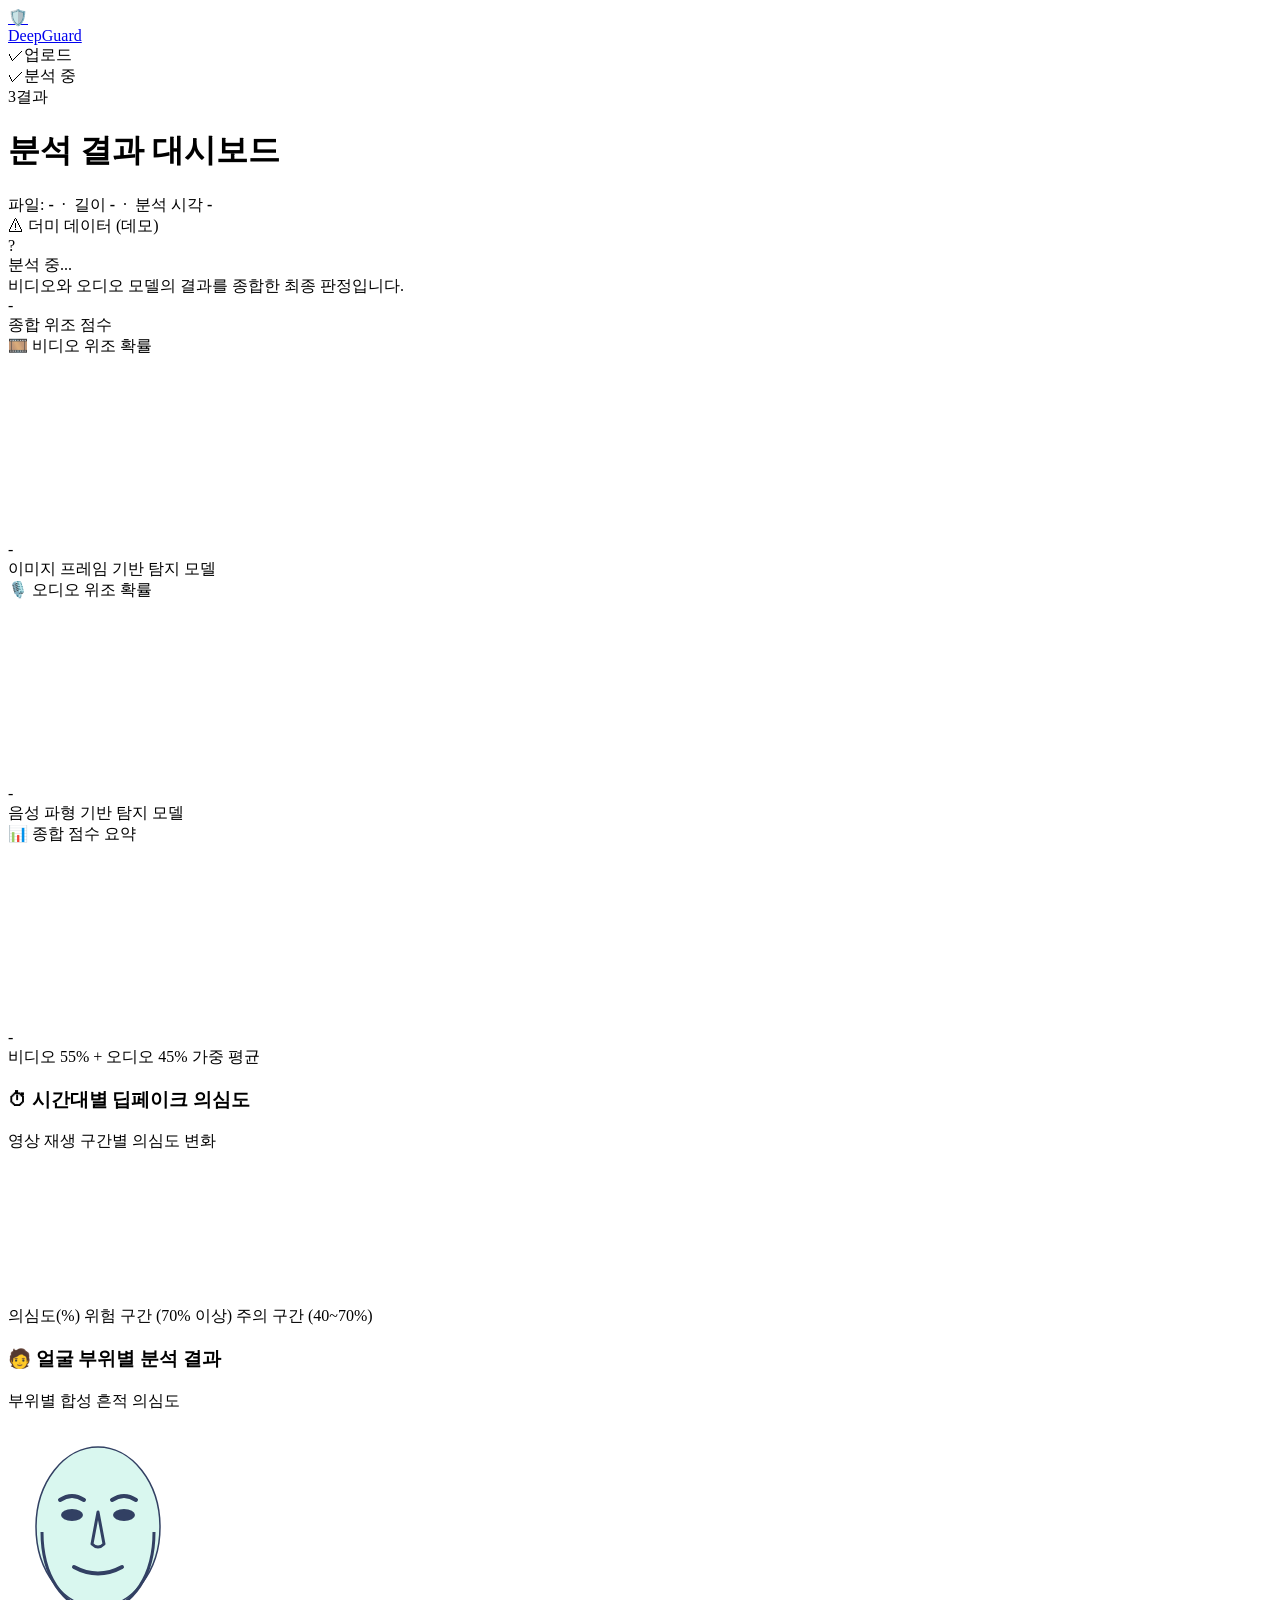
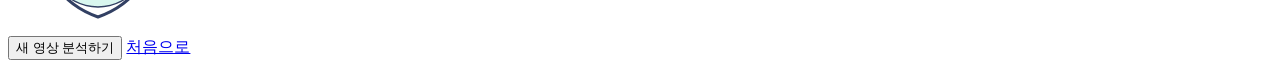
==== dashboard.html @ b5bb5947 "Initial setup for each file 비디오 위조 확률 — 원형 게이지 오디오 위조 확률 — 원형 게이지 종합 점수 — 가중평균 게이지 + 상단 종합 판정 카드(진짜/" ====
﻿<!DOCTYPE html>
<html lang="ko">
<head>
    <meta charset="UTF-8" />
    <meta name="viewport" content="width=device-width, initial-scale=1.0" />
    <title>분석 결과 | DeepGuard</title>
    <link rel="stylesheet" href="css/style.css" />
</head>
<body>

    <nav class="navbar">
        <div class="navbar-inner">
            <a href="index.html" class="brand">
                <div class="brand-mark">🛡️</div>
                DeepGuard
            </a>
            <div class="nav-steps">
                <div class="nav-step done"><span class="dot">✓</span><span class="label">업로드</span></div>
                <div class="nav-step-connector"></div>
                <div class="nav-step done"><span class="dot">✓</span><span class="label">분석 중</span></div>
                <div class="nav-step-connector"></div>
                <div class="nav-step active"><span class="dot">3</span><span class="label">결과</span></div>
            </div>
        </div>
    </nav>

    <div class="container">
        <div class="dash-summary">
            <div>
                <h1>분석 결과 대시보드</h1>
                <div class="fname">파일: <b id="sumFileName">-</b> &nbsp;·&nbsp; 길이 <b id="sumDuration">-</b> &nbsp;·&nbsp; 분석 시각 <b id="sumTime">-</b></div>
            </div>
            <span class="badge badge-warning">⚠ 더미 데이터 (데모)</span>
        </div>

        <div class="dashboard-grid">

            <!-- 종합 판정 -->
            <div class="card verdict-card g-12" id="verdictCard">
                <div class="verdict-icon" id="verdictIcon">?</div>
                <div class="verdict-body">
                    <div class="verdict-title" id="verdictTitle">분석 중...</div>
                    <div class="verdict-desc" id="verdictDesc">비디오와 오디오 모델의 결과를 종합한 최종 판정입니다.</div>
                </div>
                <div class="verdict-score">
                    <div class="num" id="verdictScore">-</div>
                    <div class="lbl">종합 위조 점수</div>
                </div>
            </div>

            <!-- 비디오 위조 확률 -->
            <div class="card metric-card g-4">
                <div class="metric-label"><span class="ic">🎞️</span> 비디오 위조 확률</div>
                <canvas id="videoGauge" width="180" height="180"></canvas>
                <div class="gauge-num" id="videoGaugeNum">-</div>
                <div class="gauge-sub">이미지 프레임 기반 탐지 모델</div>
            </div>

            <!-- 오디오 위조 확률 -->
            <div class="card metric-card g-4">
                <div class="metric-label"><span class="ic">🎙️</span> 오디오 위조 확률</div>
                <canvas id="audioGauge" width="180" height="180"></canvas>
                <div class="gauge-num" id="audioGaugeNum">-</div>
                <div class="gauge-sub">음성 파형 기반 탐지 모델</div>
            </div>

            <!-- 종합 점수 요약 -->
            <div class="card metric-card g-4">
                <div class="metric-label"><span class="ic">📊</span> 종합 점수 요약</div>
                <canvas id="overallGauge" width="180" height="180"></canvas>
                <div class="gauge-num" id="overallGaugeNum">-</div>
                <div class="gauge-sub" id="overallGaugeSub">비디오 55% + 오디오 45% 가중 평균</div>
            </div>

            <!-- 시간대별 딥페이크 의심도 -->
            <div class="card g-12 timeline-card">
                <div class="card-title-row">
                    <h3>⏱ 시간대별 딥페이크 의심도</h3>
                    <span class="hint">영상 재생 구간별 의심도 변화</span>
                </div>
                <canvas id="timelineChart"></canvas>
                <div class="timeline-legend">
                    <span><span class="legend-dot" style="background:#4fd1ff"></span>의심도(%)</span>
                    <span><span class="legend-dot" style="background:#ff5470"></span>위험 구간 (70% 이상)</span>
                    <span><span class="legend-dot" style="background:#ffb454"></span>주의 구간 (40~70%)</span>
                </div>
            </div>

            <!-- 얼굴 부위별 분석 -->
            <div class="card g-12">
                <div class="card-title-row">
                    <h3>🧑 얼굴 부위별 분석 결과</h3>
                    <span class="hint">부위별 합성 흔적 의심도</span>
                </div>
                <div class="face-analysis-body">
                    <div class="face-svg-wrap">
                        <svg id="faceSvg" width="180" height="220" viewBox="0 0 180 220">
                            <!-- 얼굴 윤곽 -->
                            <ellipse id="regSkin" cx="90" cy="115" rx="62" ry="80" fill="#2dd4a7" fill-opacity="0.18" stroke="#324063" stroke-width="1.5" />
                            <!-- 턱선 -->
                            <path id="regJaw" d="M 34 120 Q 34 185 90 205 Q 146 185 146 120" fill="none" stroke="#324063" stroke-width="3" />
                            <!-- 눈썹 -->
                            <path id="regBrows" d="M 52 88 Q 64 80 76 88 M 104 88 Q 116 80 128 88" fill="none" stroke="#324063" stroke-width="4" stroke-linecap="round" />
                            <!-- 눈 -->
                            <g id="regEyes">
                                <ellipse cx="64" cy="103" rx="11" ry="6" fill="#324063" />
                                <ellipse cx="116" cy="103" rx="11" ry="6" fill="#324063" />
                            </g>
                            <!-- 코 -->
                            <path id="regNose" d="M 90 100 L 84 132 Q 90 138 96 132 Z" fill="none" stroke="#324063" stroke-width="3" stroke-linejoin="round" />
                            <!-- 입 -->
                            <path id="regMouth" d="M 66 155 Q 90 168 114 155" fill="none" stroke="#324063" stroke-width="4" stroke-linecap="round" />
                        </svg>
                    </div>
                    <div class="face-region-list" id="faceRegionList">
                        <!-- JS가 채웁니다 -->
                    </div>
                </div>
            </div>

            <div class="dash-actions">
                <button id="restartBtn" class="btn btn-secondary">새 영상 분석하기</button>
                <a href="index.html" class="btn btn-secondary">처음으로</a>
            </div>

        </div>
    </div>

    <script src="js/common.js"></script>
    <script src="js/dashboard.js"></script>
</body>
</html>
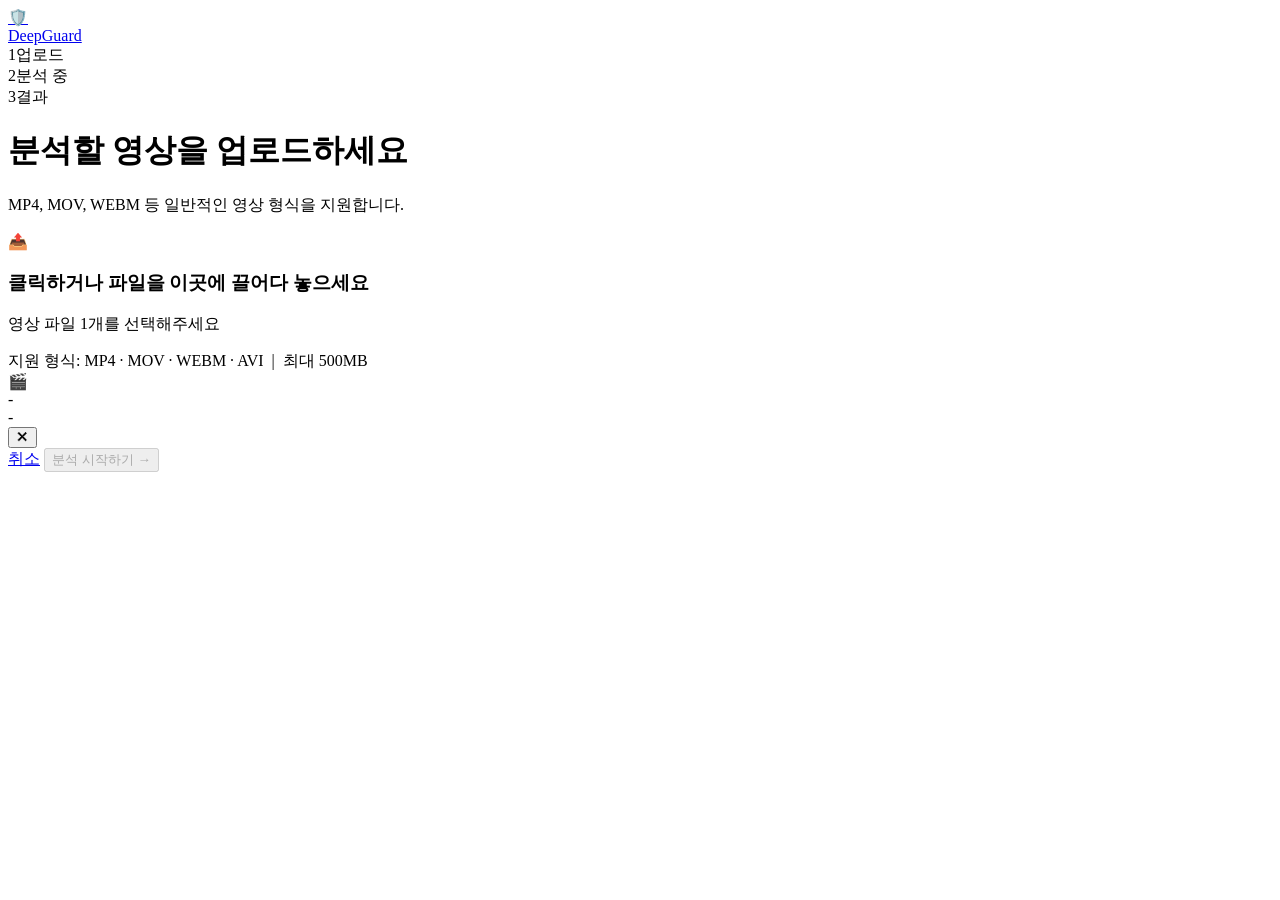
==== commit 7ee2c596: "Fixed a rendering error." ====
--- a/dashboard.html
+++ b/dashboard.html
@@ -1,132 +1,132 @@
-﻿<!DOCTYPE html>
+<!DOCTYPE html>
 <html lang="ko">
 <head>
-    <meta charset="UTF-8" />
-    <meta name="viewport" content="width=device-width, initial-scale=1.0" />
-    <title>분석 결과 | DeepGuard</title>
-    <link rel="stylesheet" href="css/style.css" />
+<meta charset="UTF-8" />
+<meta name="viewport" content="width=device-width, initial-scale=1.0" />
+<title>분석 결과 | DeepGuard</title>
+<link rel="stylesheet" href="css/style.css" />
 </head>
 <body>
 
-    <nav class="navbar">
-        <div class="navbar-inner">
-            <a href="index.html" class="brand">
-                <div class="brand-mark">🛡️</div>
-                DeepGuard
-            </a>
-            <div class="nav-steps">
-                <div class="nav-step done"><span class="dot">✓</span><span class="label">업로드</span></div>
-                <div class="nav-step-connector"></div>
-                <div class="nav-step done"><span class="dot">✓</span><span class="label">분석 중</span></div>
-                <div class="nav-step-connector"></div>
-                <div class="nav-step active"><span class="dot">3</span><span class="label">결과</span></div>
-            </div>
-        </div>
-    </nav>
+<nav class="navbar">
+  <div class="navbar-inner">
+    <a href="index.html" class="brand">
+      <div class="brand-mark">🛡️</div>
+      DeepGuard
+    </a>
+    <div class="nav-steps">
+      <div class="nav-step done"><span class="dot">✓</span><span class="label">업로드</span></div>
+      <div class="nav-step-connector"></div>
+      <div class="nav-step done"><span class="dot">✓</span><span class="label">분석 중</span></div>
+      <div class="nav-step-connector"></div>
+      <div class="nav-step active"><span class="dot">3</span><span class="label">결과</span></div>
+    </div>
+  </div>
+</nav>
 
-    <div class="container">
-        <div class="dash-summary">
-            <div>
-                <h1>분석 결과 대시보드</h1>
-                <div class="fname">파일: <b id="sumFileName">-</b> &nbsp;·&nbsp; 길이 <b id="sumDuration">-</b> &nbsp;·&nbsp; 분석 시각 <b id="sumTime">-</b></div>
-            </div>
-            <span class="badge badge-warning">⚠ 더미 데이터 (데모)</span>
-        </div>
+<div class="container">
+  <div class="dash-summary">
+    <div>
+      <h1>분석 결과 대시보드</h1>
+      <div class="fname">파일: <b id="sumFileName">-</b> &nbsp;·&nbsp; 길이 <b id="sumDuration">-</b> &nbsp;·&nbsp; 분석 시각 <b id="sumTime">-</b></div>
+    </div>
+    <span class="badge badge-warning">⚠ 더미 데이터 (데모)</span>
+  </div>
 
-        <div class="dashboard-grid">
+  <div class="dashboard-grid">
 
-            <!-- 종합 판정 -->
-            <div class="card verdict-card g-12" id="verdictCard">
-                <div class="verdict-icon" id="verdictIcon">?</div>
-                <div class="verdict-body">
-                    <div class="verdict-title" id="verdictTitle">분석 중...</div>
-                    <div class="verdict-desc" id="verdictDesc">비디오와 오디오 모델의 결과를 종합한 최종 판정입니다.</div>
-                </div>
-                <div class="verdict-score">
-                    <div class="num" id="verdictScore">-</div>
-                    <div class="lbl">종합 위조 점수</div>
-                </div>
-            </div>
-
-            <!-- 비디오 위조 확률 -->
-            <div class="card metric-card g-4">
-                <div class="metric-label"><span class="ic">🎞️</span> 비디오 위조 확률</div>
-                <canvas id="videoGauge" width="180" height="180"></canvas>
-                <div class="gauge-num" id="videoGaugeNum">-</div>
-                <div class="gauge-sub">이미지 프레임 기반 탐지 모델</div>
-            </div>
-
-            <!-- 오디오 위조 확률 -->
-            <div class="card metric-card g-4">
-                <div class="metric-label"><span class="ic">🎙️</span> 오디오 위조 확률</div>
-                <canvas id="audioGauge" width="180" height="180"></canvas>
-                <div class="gauge-num" id="audioGaugeNum">-</div>
-                <div class="gauge-sub">음성 파형 기반 탐지 모델</div>
-            </div>
-
-            <!-- 종합 점수 요약 -->
-            <div class="card metric-card g-4">
-                <div class="metric-label"><span class="ic">📊</span> 종합 점수 요약</div>
-                <canvas id="overallGauge" width="180" height="180"></canvas>
-                <div class="gauge-num" id="overallGaugeNum">-</div>
-                <div class="gauge-sub" id="overallGaugeSub">비디오 55% + 오디오 45% 가중 평균</div>
-            </div>
-
-            <!-- 시간대별 딥페이크 의심도 -->
-            <div class="card g-12 timeline-card">
-                <div class="card-title-row">
-                    <h3>⏱ 시간대별 딥페이크 의심도</h3>
-                    <span class="hint">영상 재생 구간별 의심도 변화</span>
-                </div>
-                <canvas id="timelineChart"></canvas>
-                <div class="timeline-legend">
-                    <span><span class="legend-dot" style="background:#4fd1ff"></span>의심도(%)</span>
-                    <span><span class="legend-dot" style="background:#ff5470"></span>위험 구간 (70% 이상)</span>
-                    <span><span class="legend-dot" style="background:#ffb454"></span>주의 구간 (40~70%)</span>
-                </div>
-            </div>
-
-            <!-- 얼굴 부위별 분석 -->
-            <div class="card g-12">
-                <div class="card-title-row">
-                    <h3>🧑 얼굴 부위별 분석 결과</h3>
-                    <span class="hint">부위별 합성 흔적 의심도</span>
-                </div>
-                <div class="face-analysis-body">
-                    <div class="face-svg-wrap">
-                        <svg id="faceSvg" width="180" height="220" viewBox="0 0 180 220">
-                            <!-- 얼굴 윤곽 -->
-                            <ellipse id="regSkin" cx="90" cy="115" rx="62" ry="80" fill="#2dd4a7" fill-opacity="0.18" stroke="#324063" stroke-width="1.5" />
-                            <!-- 턱선 -->
-                            <path id="regJaw" d="M 34 120 Q 34 185 90 205 Q 146 185 146 120" fill="none" stroke="#324063" stroke-width="3" />
-                            <!-- 눈썹 -->
-                            <path id="regBrows" d="M 52 88 Q 64 80 76 88 M 104 88 Q 116 80 128 88" fill="none" stroke="#324063" stroke-width="4" stroke-linecap="round" />
-                            <!-- 눈 -->
-                            <g id="regEyes">
-                                <ellipse cx="64" cy="103" rx="11" ry="6" fill="#324063" />
-                                <ellipse cx="116" cy="103" rx="11" ry="6" fill="#324063" />
-                            </g>
-                            <!-- 코 -->
-                            <path id="regNose" d="M 90 100 L 84 132 Q 90 138 96 132 Z" fill="none" stroke="#324063" stroke-width="3" stroke-linejoin="round" />
-                            <!-- 입 -->
-                            <path id="regMouth" d="M 66 155 Q 90 168 114 155" fill="none" stroke="#324063" stroke-width="4" stroke-linecap="round" />
-                        </svg>
-                    </div>
-                    <div class="face-region-list" id="faceRegionList">
-                        <!-- JS가 채웁니다 -->
-                    </div>
-                </div>
-            </div>
-
-            <div class="dash-actions">
-                <button id="restartBtn" class="btn btn-secondary">새 영상 분석하기</button>
-                <a href="index.html" class="btn btn-secondary">처음으로</a>
-            </div>
-
-        </div>
+    <!-- 종합 판정 -->
+    <div class="card verdict-card g-12" id="verdictCard">
+      <div class="verdict-icon" id="verdictIcon">?</div>
+      <div class="verdict-body">
+        <div class="verdict-title" id="verdictTitle">분석 중...</div>
+        <div class="verdict-desc" id="verdictDesc">비디오와 오디오 모델의 결과를 종합한 최종 판정입니다.</div>
+      </div>
+      <div class="verdict-score">
+        <div class="num" id="verdictScore">-</div>
+        <div class="lbl">종합 위조 점수</div>
+      </div>
     </div>
 
-    <script src="js/common.js"></script>
-    <script src="js/dashboard.js"></script>
+    <!-- 비디오 위조 확률 -->
+    <div class="card metric-card g-4">
+      <div class="metric-label"><span class="ic">🎞️</span> 비디오 위조 확률</div>
+      <canvas id="videoGauge" width="180" height="180"></canvas>
+      <div class="gauge-num" id="videoGaugeNum">-</div>
+      <div class="gauge-sub">이미지 프레임 기반 탐지 모델</div>
+    </div>
+
+    <!-- 오디오 위조 확률 -->
+    <div class="card metric-card g-4">
+      <div class="metric-label"><span class="ic">🎙️</span> 오디오 위조 확률</div>
+      <canvas id="audioGauge" width="180" height="180"></canvas>
+      <div class="gauge-num" id="audioGaugeNum">-</div>
+      <div class="gauge-sub">음성 파형 기반 탐지 모델</div>
+    </div>
+
+    <!-- 종합 점수 요약 -->
+    <div class="card metric-card g-4">
+      <div class="metric-label"><span class="ic">📊</span> 종합 점수 요약</div>
+      <canvas id="overallGauge" width="180" height="180"></canvas>
+      <div class="gauge-num" id="overallGaugeNum">-</div>
+      <div class="gauge-sub" id="overallGaugeSub">비디오 55% + 오디오 45% 가중 평균</div>
+    </div>
+
+    <!-- 시간대별 딥페이크 의심도 -->
+    <div class="card g-12 timeline-card">
+      <div class="card-title-row">
+        <h3>⏱ 시간대별 딥페이크 의심도</h3>
+        <span class="hint">영상 재생 구간별 의심도 변화</span>
+      </div>
+      <canvas id="timelineChart"></canvas>
+      <div class="timeline-legend">
+        <span><span class="legend-dot" style="background:#4fd1ff"></span>의심도(%)</span>
+        <span><span class="legend-dot" style="background:#ff5470"></span>위험 구간 (70% 이상)</span>
+        <span><span class="legend-dot" style="background:#ffb454"></span>주의 구간 (40~70%)</span>
+      </div>
+    </div>
+
+    <!-- 얼굴 부위별 분석 -->
+    <div class="card g-12">
+      <div class="card-title-row">
+        <h3>🧑 얼굴 부위별 분석 결과</h3>
+        <span class="hint">부위별 합성 흔적 의심도</span>
+      </div>
+      <div class="face-analysis-body">
+        <div class="face-svg-wrap">
+          <svg id="faceSvg" width="180" height="220" viewBox="0 0 180 220">
+            <!-- 얼굴 윤곽 -->
+            <ellipse id="regSkin" cx="90" cy="115" rx="62" ry="80" fill="#2dd4a7" fill-opacity="0.18" stroke="#324063" stroke-width="1.5" />
+            <!-- 턱선 -->
+            <path id="regJaw" d="M 34 120 Q 34 185 90 205 Q 146 185 146 120" fill="none" stroke="#324063" stroke-width="3" />
+            <!-- 눈썹 -->
+            <path id="regBrows" d="M 52 88 Q 64 80 76 88 M 104 88 Q 116 80 128 88" fill="none" stroke="#324063" stroke-width="4" stroke-linecap="round" />
+            <!-- 눈 -->
+            <g id="regEyes">
+              <ellipse cx="64" cy="103" rx="11" ry="6" fill="#324063" />
+              <ellipse cx="116" cy="103" rx="11" ry="6" fill="#324063" />
+            </g>
+            <!-- 코 -->
+            <path id="regNose" d="M 90 100 L 84 132 Q 90 138 96 132 Z" fill="none" stroke="#324063" stroke-width="3" stroke-linejoin="round" />
+            <!-- 입 -->
+            <path id="regMouth" d="M 66 155 Q 90 168 114 155" fill="none" stroke="#324063" stroke-width="4" stroke-linecap="round" />
+          </svg>
+        </div>
+        <div class="face-region-list" id="faceRegionList">
+          <!-- JS가 채웁니다 -->
+        </div>
+      </div>
+    </div>
+
+    <div class="dash-actions">
+      <button id="restartBtn" class="btn btn-secondary">새 영상 분석하기</button>
+      <a href="index.html" class="btn btn-secondary">처음으로</a>
+    </div>
+
+  </div>
+</div>
+
+<script src="js/common.js"></script>
+<script src="js/dashboard.js"></script>
 </body>
 </html>
